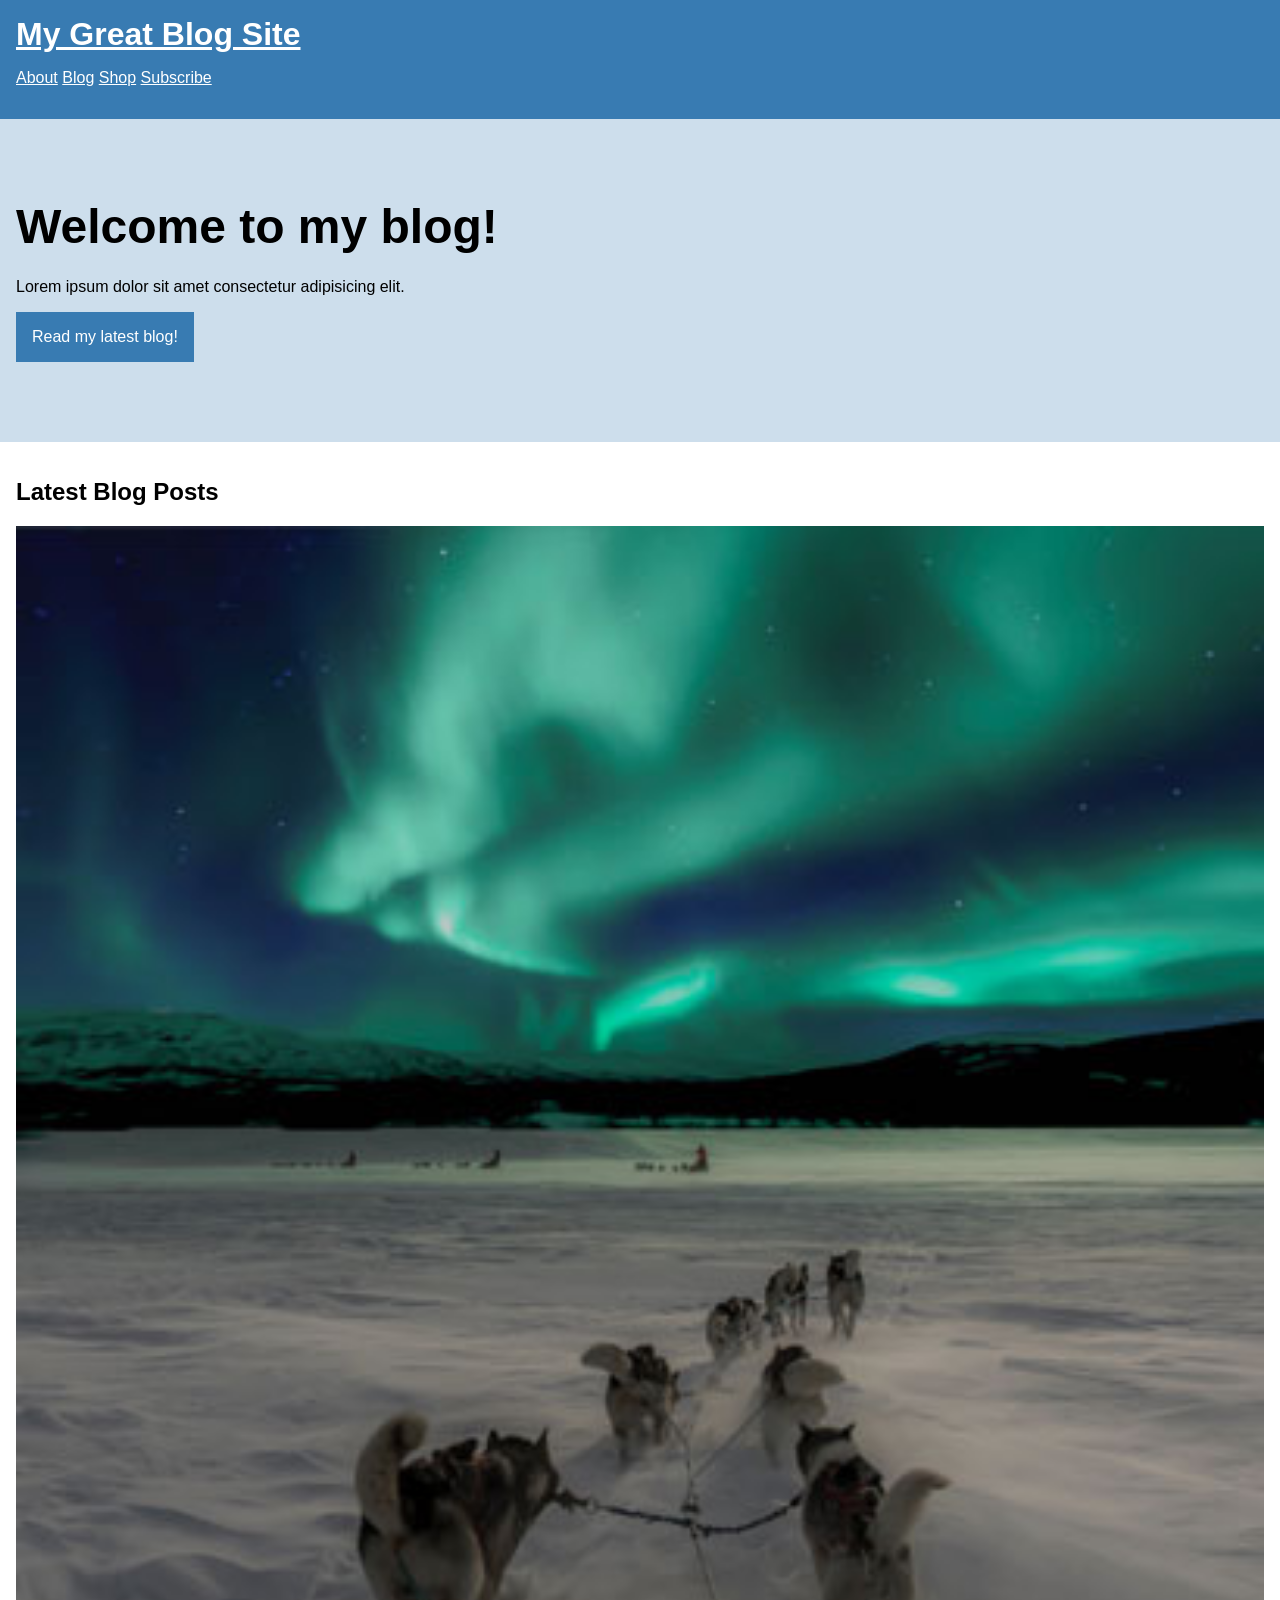
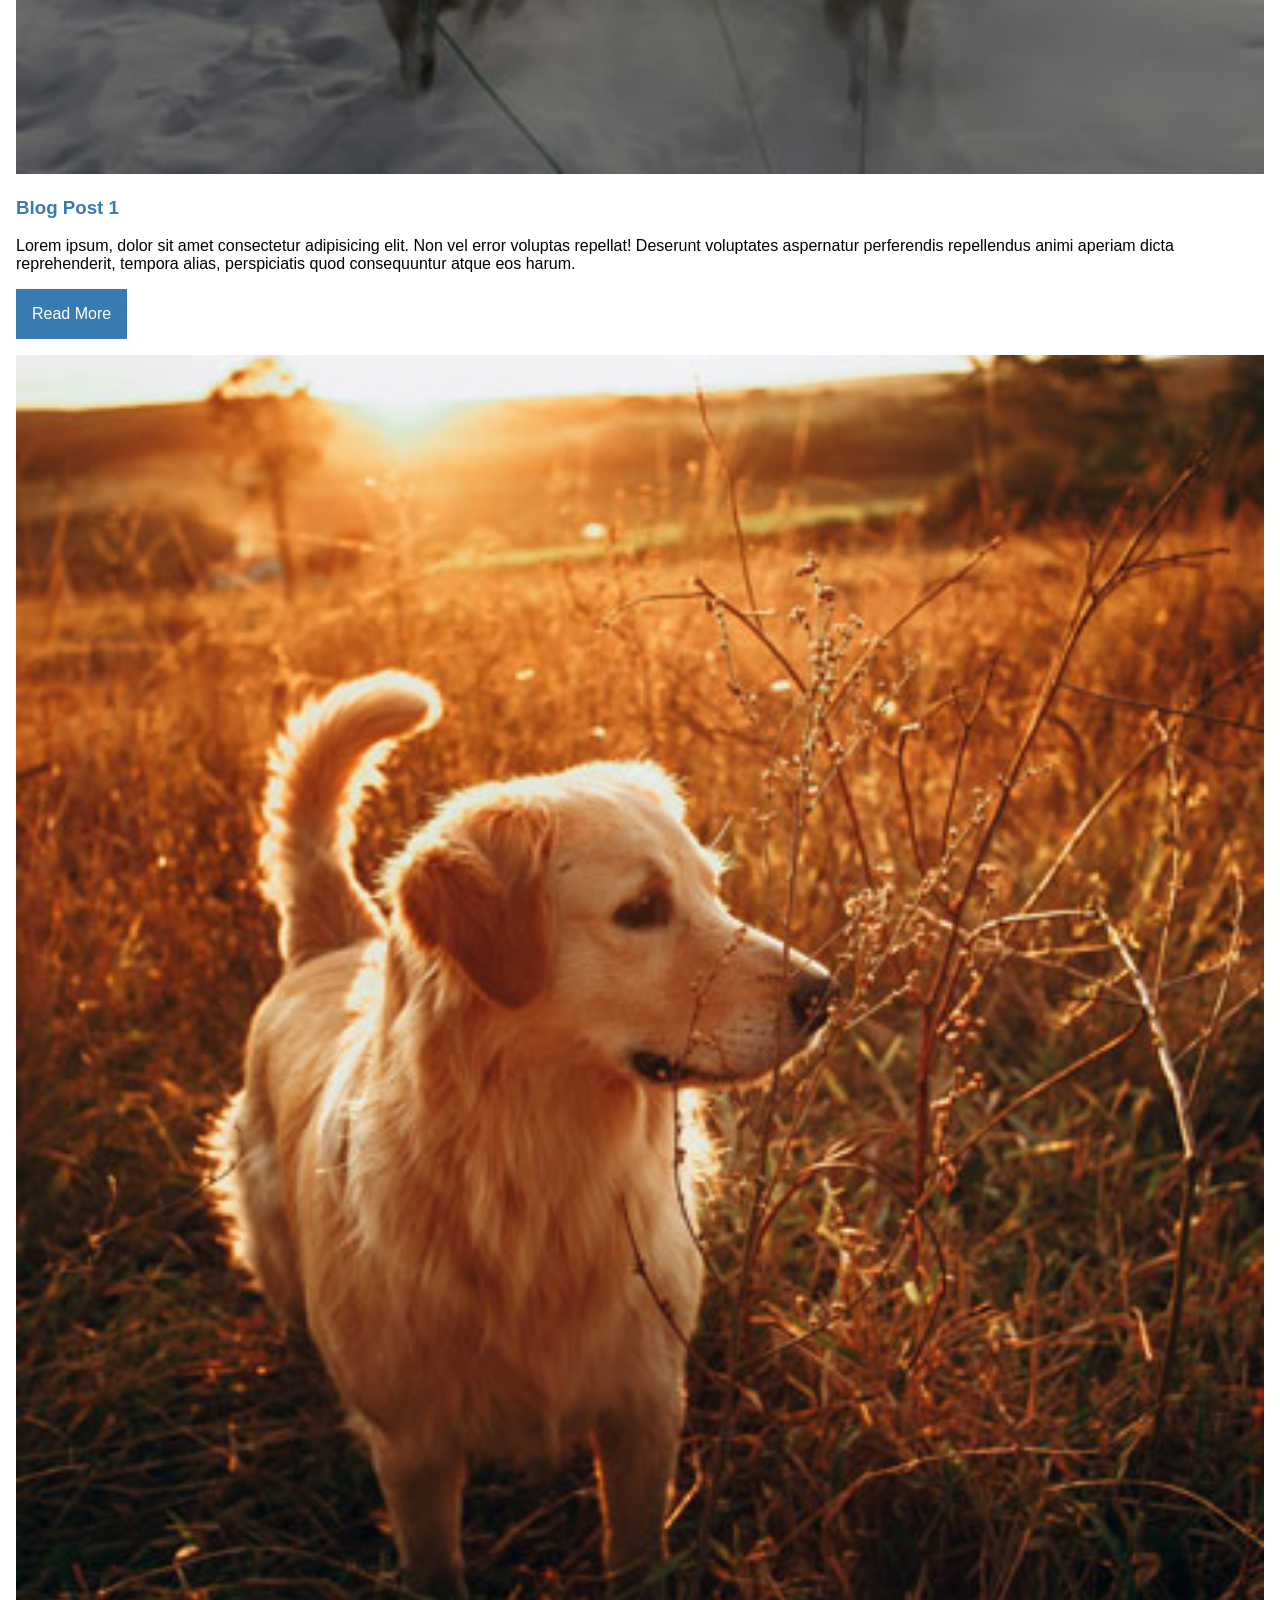
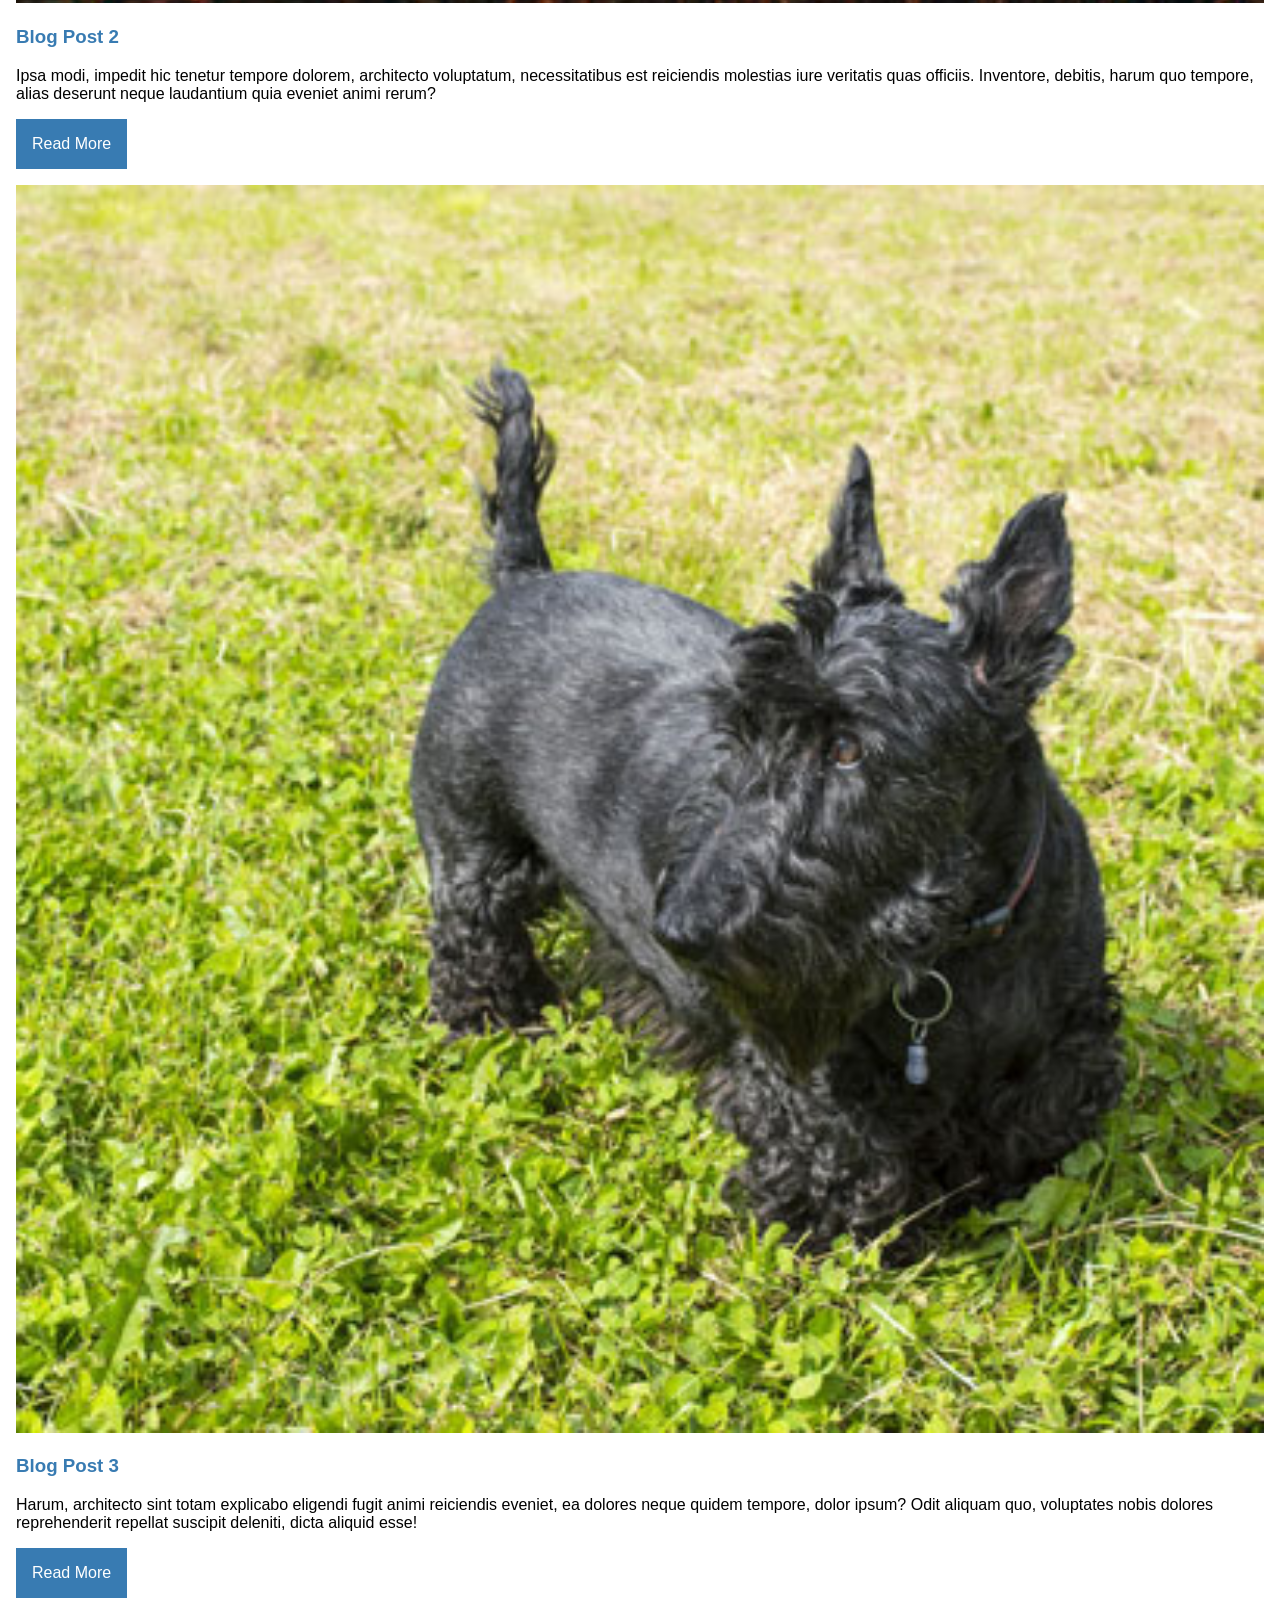
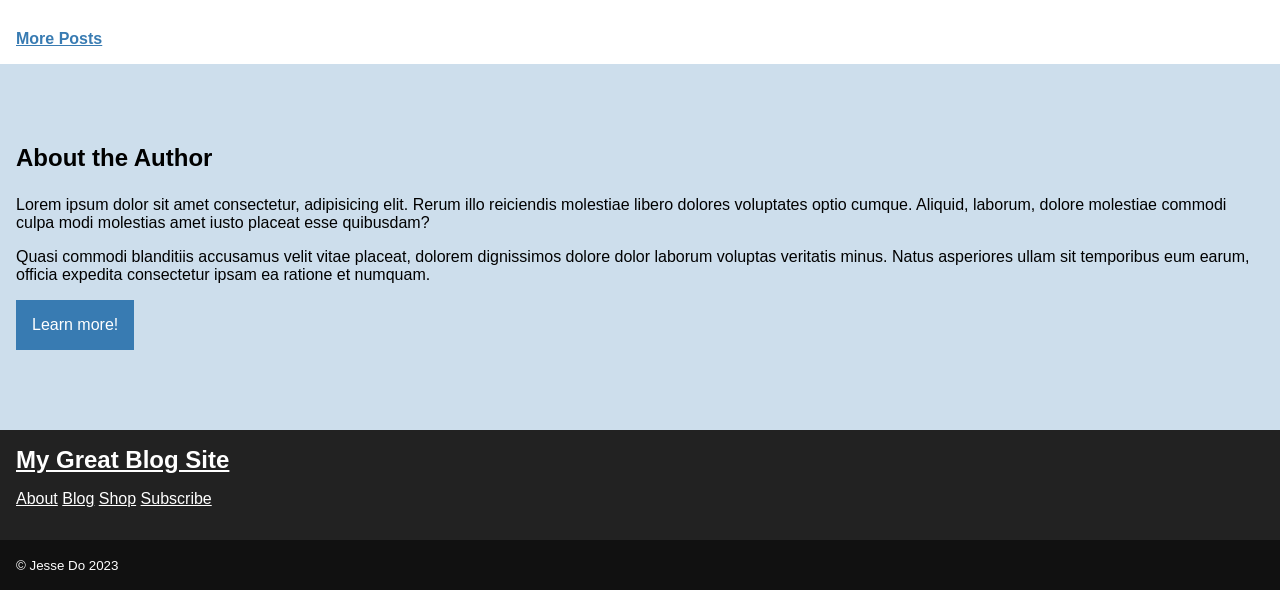
==== index.html @ bc2c4c67 "initial files" ====
<!DOCTYPE html>
<html lang="en">
  <head>
    <meta charset="UTF-8" />
    <meta name="viewport" content="width=device-width, initial-scale=1.0" />
    <title>My Great Blog Site</title>
    <link rel="stylesheet" href="/css/main.css" />
  </head>

  <body>
    <header class="masthead">
      <h1 class="logo">
        <a href="/"> My Great Blog Site </a>
      </h1>
      <nav>
        <ul>
          <li><a href="/about.html">About</a></li>
          <li><a href="/blog.html">Blog</a></li>
          <li><a href="/shop.html">Shop</a></li>
          <li><a href="/subscribe.html">Subscribe</a></li>
        </ul>
      </nav>
    </header>

    <main>
      <header class="banner">
        <h2 class="title">Welcome to my blog!</h2>
        <p>Lorem ipsum dolor sit amet consectetur adipisicing elit.</p>
        <a class="btn" href="/post-1.html">Read my latest blog!</a>
      </header>

      <section class="recent-posts">
        <h2>Latest Blog Posts</h2>
        <ol class="cards">
          <li class="card">
            <img
              src="/images/post-1-thumbnail.jpg"
              alt="Teams of sled dogs at night"
            />
            <h3>Blog Post 1</h3>
            <p>
              Lorem ipsum, dolor sit amet consectetur adipisicing elit. Non vel
              error voluptas repellat! Deserunt voluptates aspernatur
              perferendis repellendus animi aperiam dicta reprehenderit, tempora
              alias, perspiciatis quod consequuntur atque eos harum.
            </p>
            <a class="btn" href="/post-1.html">Read More</a>
          </li>
          <li class="card">
            <img
              src="/images/post-2-thumbnail.jpg"
              alt="Golden retriever in a field"
            />
            <h3>Blog Post 2</h3>
            <p>
              Ipsa modi, impedit hic tenetur tempore dolorem, architecto
              voluptatum, necessitatibus est reiciendis molestias iure veritatis
              quas officiis. Inventore, debitis, harum quo tempore, alias
              deserunt neque laudantium quia eveniet animi rerum?
            </p>
            <a class="btn" href="/post-2.html">Read More</a>
          </li>
          <li class="card">
            <img
              src="/images/post-3-thumbnail.jpg"
              alt="A scottie sitting in grass"
            />
            <h3>Blog Post 3</h3>
            <p>
              Harum, architecto sint totam explicabo eligendi fugit animi
              reiciendis eveniet, ea dolores neque quidem tempore, dolor ipsum?
              Odit aliquam quo, voluptates nobis dolores reprehenderit repellat
              suscipit deleniti, dicta aliquid esse!
            </p>
            <a class="btn" href="/post-3.html">Read More</a>
          </li>
        </ol>
        <a class="more-posts" href="/blog.html">More Posts</a>
      </section>

      <section class="about-author">
        <h2>About the Author</h2>
        <p>
          Lorem ipsum dolor sit amet consectetur, adipisicing elit. Rerum illo
          reiciendis molestiae libero dolores voluptates optio cumque. Aliquid,
          laborum, dolore molestiae commodi culpa modi molestias amet iusto
          placeat esse quibusdam?
        </p>
        <p>
          Quasi commodi blanditiis accusamus velit vitae placeat, dolorem
          dignissimos dolore dolor laborum voluptas veritatis minus. Natus
          asperiores ullam sit temporibus eum earum, officia expedita
          consectetur ipsam ea ratione et numquam.
        </p>
        <a class="btn" href="/about.html">Learn more!</a>
      </section>
    </main>

    <footer class="footer">
      <div class="main-footer">
        <a class="logo" href="/">My Great Blog Site</a>
        <nav>
          <ul>
            <li><a href="/about.html">About</a></li>
            <li><a href="/blog.html">Blog</a></li>
            <li><a href="/shop.html">Shop</a></li>
            <li><a href="/subscribe.html">Subscribe</a></li>
          </ul>
        </nav>
      </div>
      <div class="sub-footer">
        <small>&copy; Jesse Do 2023</small>
      </div>
    </footer>
  </body>
</html>
---- css/main.css ----
*,
*::before,
*::after {
  box-sizing: border-box;
}

html {
  font-family: "Helvetica", sans-serif;
}

body {
  margin: 0;
}

img {
  max-width: 100%;
}

h3 {
  color: #387bb2;
}

a {
  color: #387bb2;
}

a:hover {
  color: hsl(207, 52%, 20%);
}

.masthead {
  background-color: #387bb2;
  padding: 1rem;
}

.masthead a {
  color: #fff;
}

.masthead a:hover {
  color: rgba(255, 255, 255, 0.5);
}

.logo {
  font-size: 2rem;
  margin: 0;
  display: inline-block;
}

nav ul {
  list-style-type: none;
  padding: 0;
}

nav li {
  display: inline-block;
}

.banner {
  padding: 5rem 1rem;
  background-color: rgba(56, 123, 178, 0.25);
}

.banner .title {
  font-size: 3rem;
  margin: 0 0 1.5rem;
}

.btn {
  color: #fff;
  background-color: #387bb2;
  padding: 1rem;
  text-decoration: none;
  display: inline-block;
}

.btn:hover {
  background-color: hsl(207, 52%, 20%);
  color: #fff;
}

section {
  padding: 1rem;
}

.cards {
  list-style-type: none;
  padding: 0;
  margin-block-end: 2rem;
}

.card {
  margin-block-end: 1rem;
}

.card img {
  width: 100%;
}

.more-posts {
  font-weight: bold;
  color: #387bb2;
}

.about-author {
  padding: 5rem 1rem;
  background-color: rgba(56, 123, 178, 0.25);
}

.about-author h2 {
  margin: 0 0 1.5rem;
}

.footer {
  background-color: #222;
  color: #fff;
}

.footer a {
  color: #fff;
}

.footer a:hover {
  color: rgba(255, 255, 255, 0.5);
}

.footer .logo {
  font-size: 1.5rem;
  font-weight: bold;
}

.main-footer,
.sub-footer {
  padding: 1rem;
}

.sub-footer {
  background-color: #111;
}

/* - - - - - - - - - - Post Page - - - - - - - - - - */

.banner-post {
  background-image: url("../images/post-1-banner.jpg");
  background-size: cover;
  color: #fff;
}

.tags,
.author-info {
  padding: 1rem;
}

.author-info {
  background-color: rgba(56, 123, 178, 0.25);
}
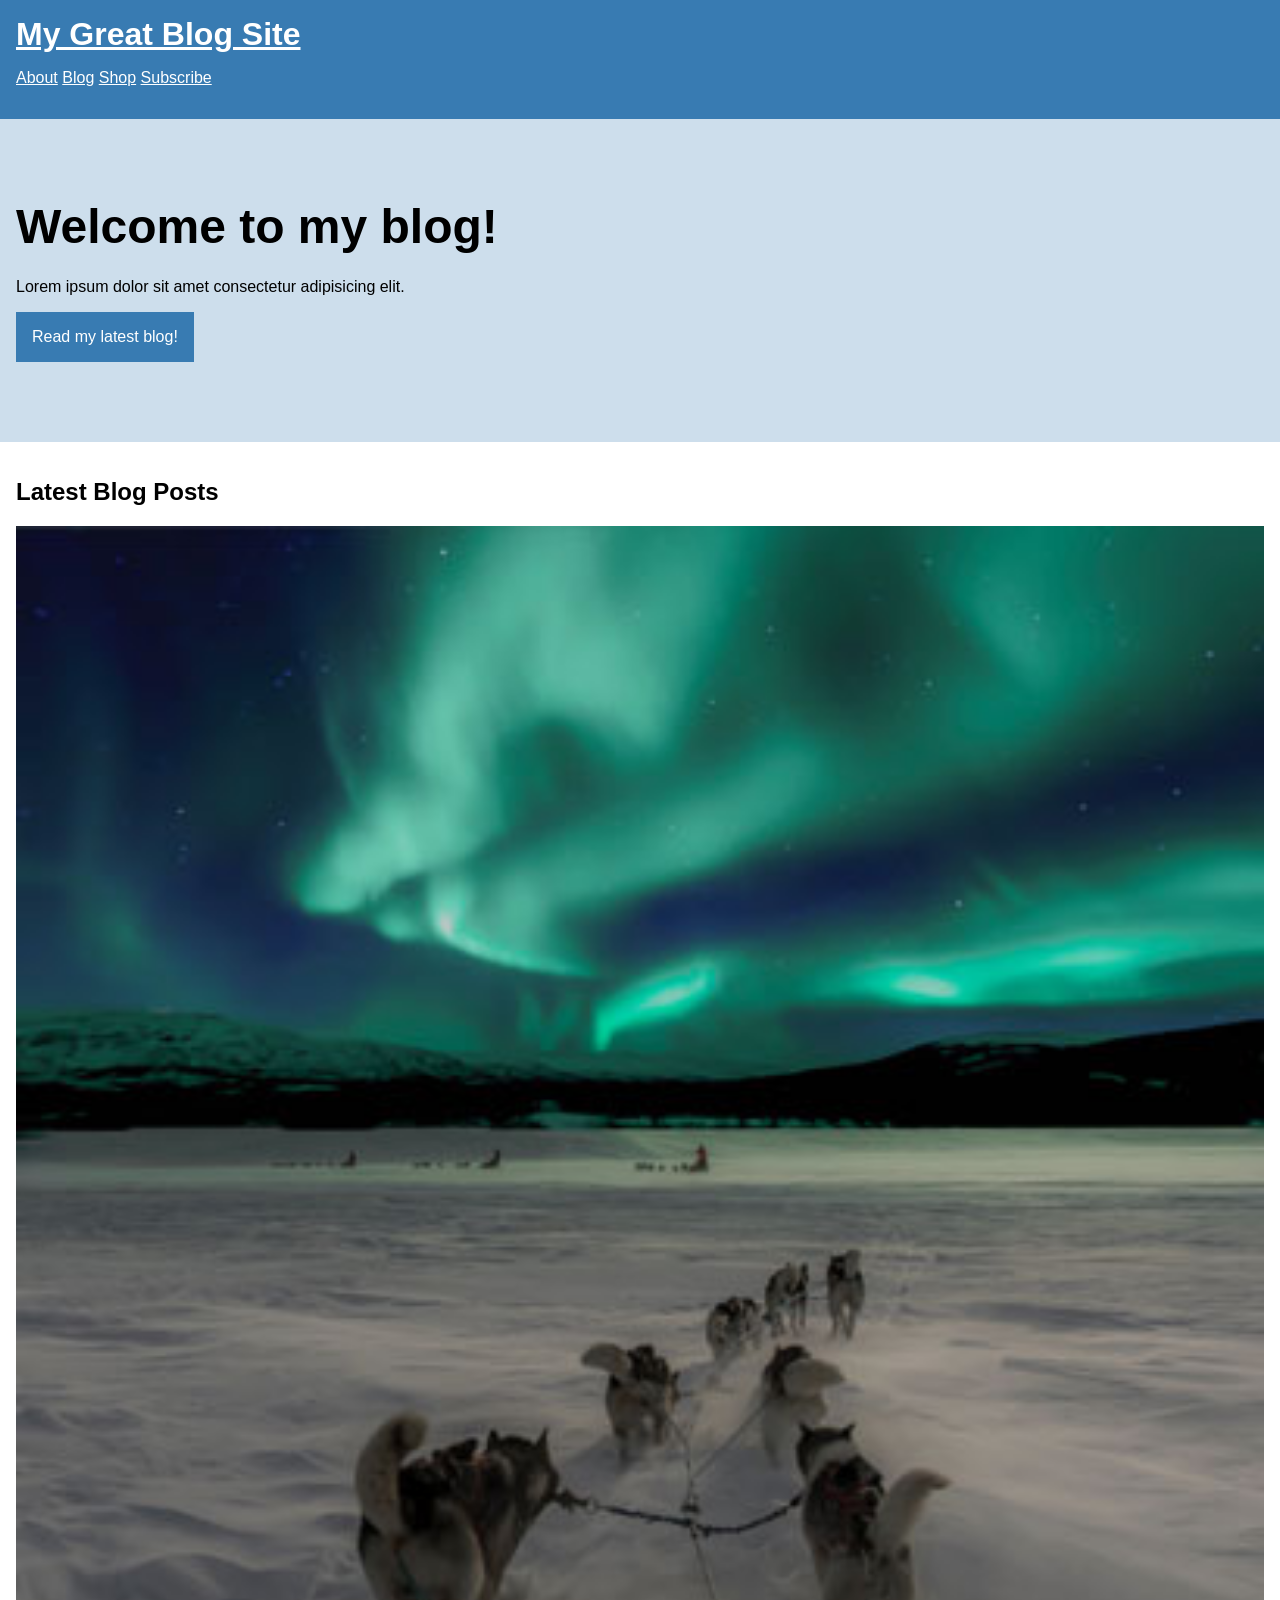
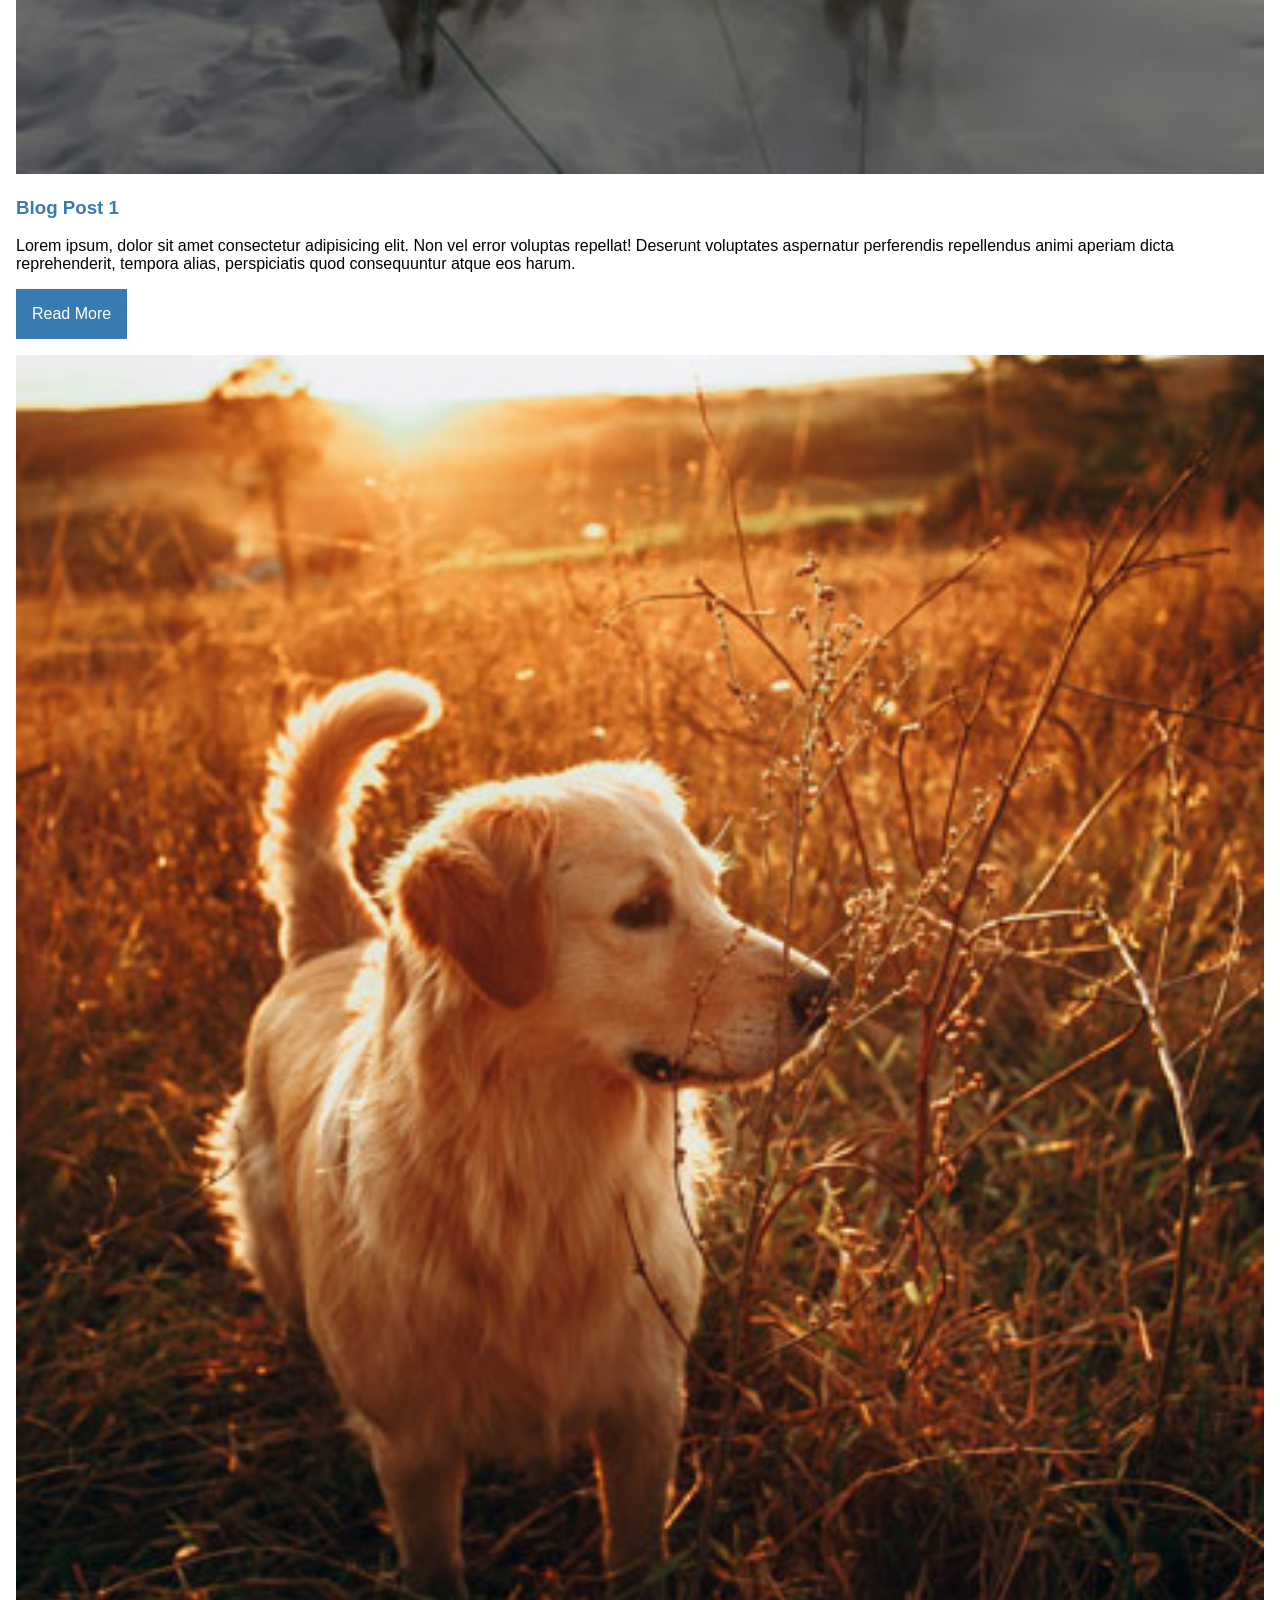
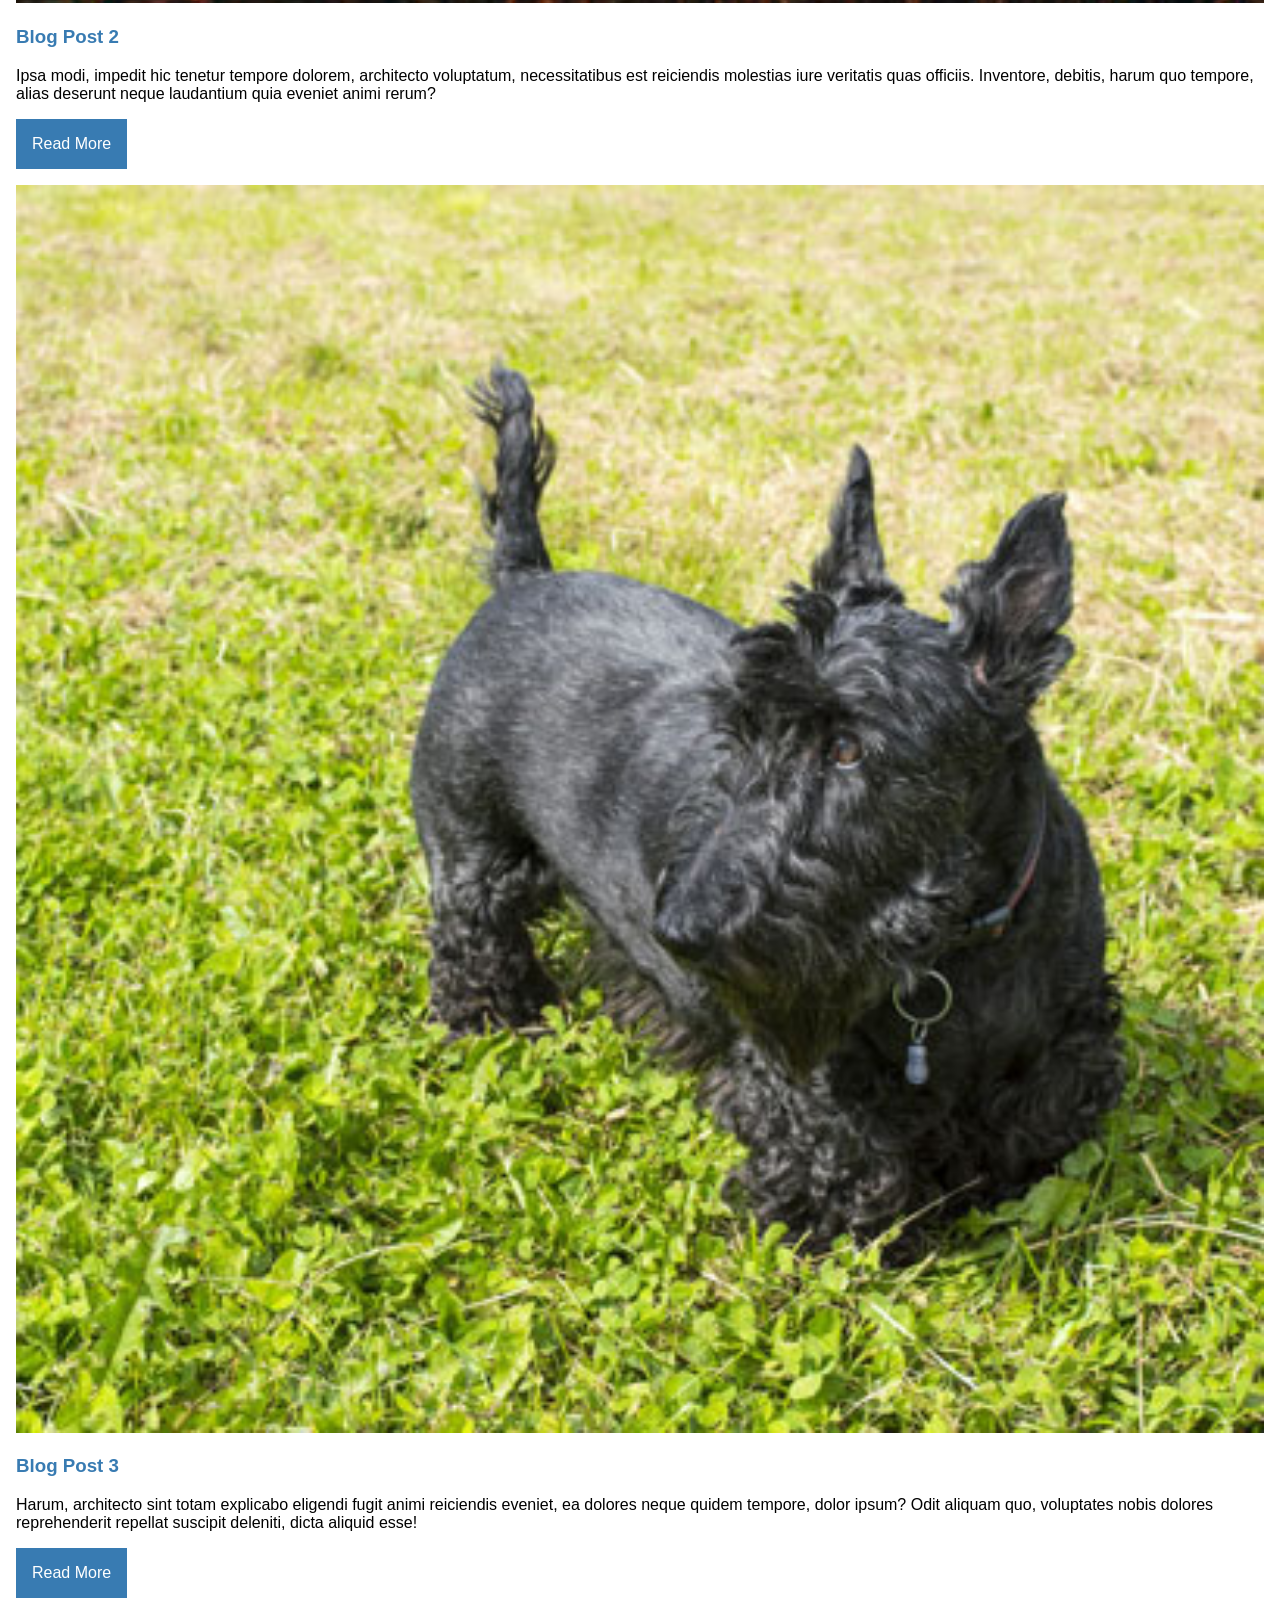
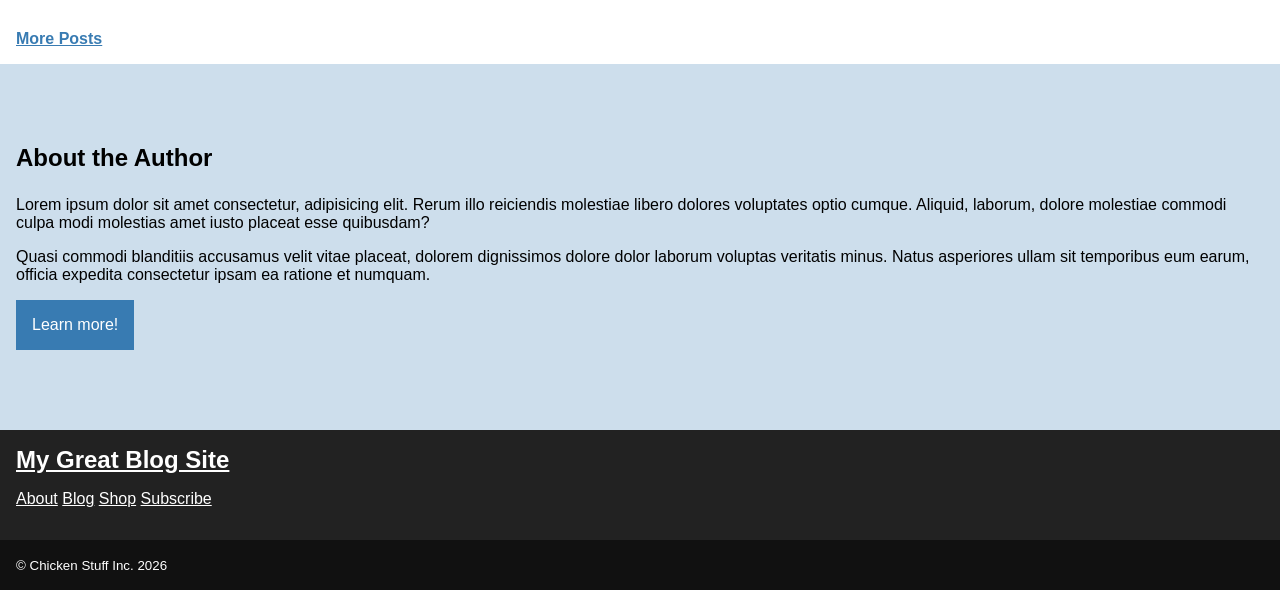
==== commit 111cda5b: "update links, paths, footer" ====
--- a/index.html
+++ b/index.html
@@ -1,23 +1,23 @@
-<!DOCTYPE html>
+<!doctype html>
 <html lang="en">
   <head>
     <meta charset="UTF-8" />
     <meta name="viewport" content="width=device-width, initial-scale=1.0" />
     <title>My Great Blog Site</title>
-    <link rel="stylesheet" href="/css/main.css" />
+    <link rel="stylesheet" href="./css/main.css" />
   </head>
 
   <body>
     <header class="masthead">
       <h1 class="logo">
-        <a href="/"> My Great Blog Site </a>
+        <a href="./"> My Great Blog Site </a>
       </h1>
       <nav>
         <ul>
-          <li><a href="/about.html">About</a></li>
-          <li><a href="/blog.html">Blog</a></li>
-          <li><a href="/shop.html">Shop</a></li>
-          <li><a href="/subscribe.html">Subscribe</a></li>
+          <li><a href="./about.html">About</a></li>
+          <li><a href="./blog.html">Blog</a></li>
+          <li><a href="./shop.html">Shop</a></li>
+          <li><a href="./subscribe.html">Subscribe</a></li>
         </ul>
       </nav>
     </header>
@@ -26,90 +26,71 @@
       <header class="banner">
         <h2 class="title">Welcome to my blog!</h2>
         <p>Lorem ipsum dolor sit amet consectetur adipisicing elit.</p>
-        <a class="btn" href="/post-1.html">Read my latest blog!</a>
+        <a class="btn" href="./post-1.html">Read my latest blog!</a>
       </header>
 
       <section class="recent-posts">
         <h2>Latest Blog Posts</h2>
         <ol class="cards">
           <li class="card">
-            <img
-              src="/images/post-1-thumbnail.jpg"
-              alt="Teams of sled dogs at night"
-            />
+            <img src="./images/post-1-thumbnail.jpg" alt="Teams of sled dogs at night" />
             <h3>Blog Post 1</h3>
             <p>
-              Lorem ipsum, dolor sit amet consectetur adipisicing elit. Non vel
-              error voluptas repellat! Deserunt voluptates aspernatur
-              perferendis repellendus animi aperiam dicta reprehenderit, tempora
-              alias, perspiciatis quod consequuntur atque eos harum.
+              Lorem ipsum, dolor sit amet consectetur adipisicing elit. Non vel error voluptas repellat! Deserunt voluptates aspernatur perferendis repellendus animi aperiam dicta reprehenderit,
+              tempora alias, perspiciatis quod consequuntur atque eos harum.
             </p>
-            <a class="btn" href="/post-1.html">Read More</a>
+            <a class="btn" href="./post-1.html">Read More</a>
           </li>
           <li class="card">
-            <img
-              src="/images/post-2-thumbnail.jpg"
-              alt="Golden retriever in a field"
-            />
+            <img src="./images/post-2-thumbnail.jpg" alt="Golden retriever in a field" />
             <h3>Blog Post 2</h3>
             <p>
-              Ipsa modi, impedit hic tenetur tempore dolorem, architecto
-              voluptatum, necessitatibus est reiciendis molestias iure veritatis
-              quas officiis. Inventore, debitis, harum quo tempore, alias
+              Ipsa modi, impedit hic tenetur tempore dolorem, architecto voluptatum, necessitatibus est reiciendis molestias iure veritatis quas officiis. Inventore, debitis, harum quo tempore, alias
               deserunt neque laudantium quia eveniet animi rerum?
             </p>
-            <a class="btn" href="/post-2.html">Read More</a>
+            <a class="btn" href="./post-2.html">Read More</a>
           </li>
           <li class="card">
-            <img
-              src="/images/post-3-thumbnail.jpg"
-              alt="A scottie sitting in grass"
-            />
+            <img src="./images/post-3-thumbnail.jpg" alt="A scottie sitting in grass" />
             <h3>Blog Post 3</h3>
             <p>
-              Harum, architecto sint totam explicabo eligendi fugit animi
-              reiciendis eveniet, ea dolores neque quidem tempore, dolor ipsum?
-              Odit aliquam quo, voluptates nobis dolores reprehenderit repellat
-              suscipit deleniti, dicta aliquid esse!
+              Harum, architecto sint totam explicabo eligendi fugit animi reiciendis eveniet, ea dolores neque quidem tempore, dolor ipsum? Odit aliquam quo, voluptates nobis dolores reprehenderit
+              repellat suscipit deleniti, dicta aliquid esse!
             </p>
-            <a class="btn" href="/post-3.html">Read More</a>
+            <a class="btn" href="./post-3.html">Read More</a>
           </li>
         </ol>
-        <a class="more-posts" href="/blog.html">More Posts</a>
+        <a class="more-posts" href="./blog.html">More Posts</a>
       </section>
 
       <section class="about-author">
         <h2>About the Author</h2>
         <p>
-          Lorem ipsum dolor sit amet consectetur, adipisicing elit. Rerum illo
-          reiciendis molestiae libero dolores voluptates optio cumque. Aliquid,
-          laborum, dolore molestiae commodi culpa modi molestias amet iusto
-          placeat esse quibusdam?
+          Lorem ipsum dolor sit amet consectetur, adipisicing elit. Rerum illo reiciendis molestiae libero dolores voluptates optio cumque. Aliquid, laborum, dolore molestiae commodi culpa modi
+          molestias amet iusto placeat esse quibusdam?
         </p>
         <p>
-          Quasi commodi blanditiis accusamus velit vitae placeat, dolorem
-          dignissimos dolore dolor laborum voluptas veritatis minus. Natus
-          asperiores ullam sit temporibus eum earum, officia expedita
+          Quasi commodi blanditiis accusamus velit vitae placeat, dolorem dignissimos dolore dolor laborum voluptas veritatis minus. Natus asperiores ullam sit temporibus eum earum, officia expedita
           consectetur ipsam ea ratione et numquam.
         </p>
-        <a class="btn" href="/about.html">Learn more!</a>
+        <a class="btn" href="./about.html">Learn more!</a>
       </section>
     </main>
 
     <footer class="footer">
       <div class="main-footer">
-        <a class="logo" href="/">My Great Blog Site</a>
+        <a class="logo" href="./">My Great Blog Site</a>
         <nav>
           <ul>
-            <li><a href="/about.html">About</a></li>
-            <li><a href="/blog.html">Blog</a></li>
-            <li><a href="/shop.html">Shop</a></li>
-            <li><a href="/subscribe.html">Subscribe</a></li>
+            <li><a href="./about.html">About</a></li>
+            <li><a href="./blog.html">Blog</a></li>
+            <li><a href="./shop.html">Shop</a></li>
+            <li><a href="./subscribe.html">Subscribe</a></li>
           </ul>
         </nav>
       </div>
       <div class="sub-footer">
-        <small>&copy; Jesse Do 2023</small>
+        <small>&copy; Chicken Stuff Inc. 2026</small>
       </div>
     </footer>
   </body>
